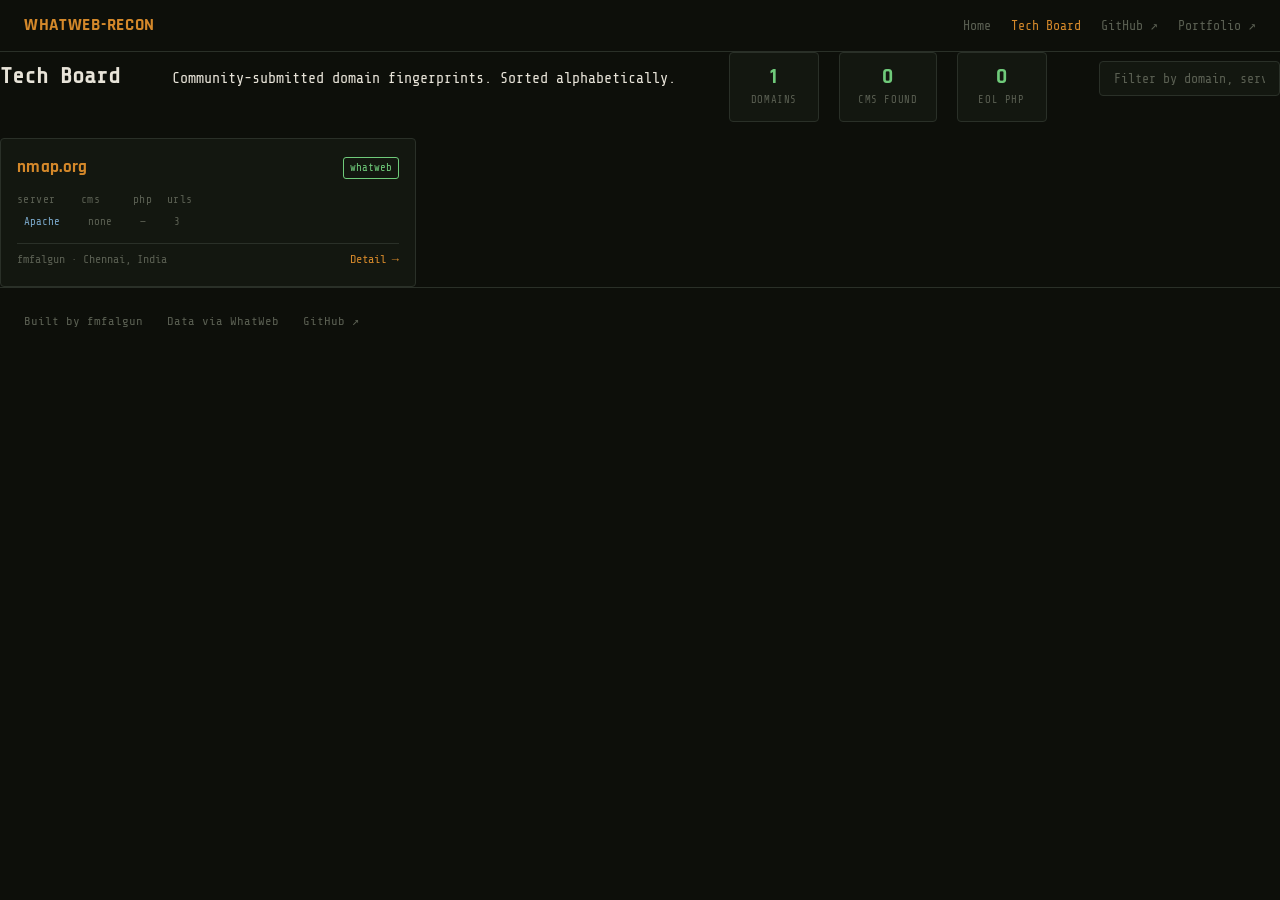
==== web/tech-board.html @ 3bff7454 "feat: initial build -- Tech Board, submission pipeline, 18-file standard" ====
<!DOCTYPE html>
<html lang="en">
<head>
  <meta charset="UTF-8">
  <meta name="viewport" content="width=device-width, initial-scale=1.0">
  <title>Tech Board — WhatWeb Recon</title>
  <link rel="preconnect" href="https://fonts.googleapis.com">
  <link rel="preconnect" href="https://fonts.gstatic.com" crossorigin>
  <link href="https://fonts.googleapis.com/css2?family=Share+Tech+Mono&family=Rajdhani:wght@400;600;700&display=swap" rel="stylesheet">
  <link rel="stylesheet" href="assets/css/style.css">
</head>
<body>

<nav>
  <a class="nav-brand" href="index.html">WHATWEB-RECON</a>
  <div class="nav-links">
    <a href="index.html">Home</a>
    <a href="tech-board.html" class="nav-active">Tech Board</a>
    <a href="https://github.com/fmfalgun/whatweb-recon" target="_blank" rel="noopener noreferrer">GitHub ↗</a>
    <a href="https://fmfalgun.github.io" target="_blank" rel="noopener noreferrer">Portfolio ↗</a>
  </div>
</nav>

<section class="board-header">
  <h1>Tech Board</h1>
  <p>Community-submitted domain fingerprints. Sorted alphabetically.</p>
  <div id="tb-stats" class="board-stats">
    <span class="stat-badge"><span class="stat-value" id="stat-domains">—</span><span class="stat-label">Domains</span></span>
    <span class="stat-badge"><span class="stat-value" id="stat-cms">—</span><span class="stat-label">CMS Found</span></span>
    <span class="stat-badge"><span class="stat-value" id="stat-eol">—</span><span class="stat-label">EOL PHP</span></span>
  </div>
  <div class="board-search-row">
    <input id="search-input" type="text" class="board-search" placeholder="Filter by domain, server, or CMS...">
  </div>
</section>

<div id="error-box"><span id="error-message"></span></div>

<div id="tech-board-grid" class="tech-board-grid">
  <!-- cards injected by tech-board.js -->
</div>

<footer class="site-footer">
  <span>Built by <a href="https://fmfalgun.github.io">fmfalgun</a></span>
  <span>Data via <a href="https://github.com/urbanadventurer/WhatWeb" target="_blank" rel="noopener noreferrer">WhatWeb</a></span>
  <a href="https://github.com/fmfalgun/whatweb-recon" target="_blank" rel="noopener noreferrer">GitHub ↗</a>
</footer>

<script src="assets/js/tech-board.js"></script>
</body>
</html>
---- web/assets/css/style.css ----
/* =========================================================
   whatweb-recon — style.css
   ========================================================= */

/* ---------------------------------------------------------
   CSS variables
   --------------------------------------------------------- */
:root {
  --black:        #0D0F0A;
  --card:         #131710;
  --border:       #2A3028;
  --cream:        #E8E4D9;
  --dim:          #5A5F52;
  --amber:        #D4882A;
  --khaki:        #8B7355;
  --green:        #6FCA7A;
  --blue:         #7AA8CA;
  --red:          #CC3333;
  --font-mono:    'Share Tech Mono', 'Courier New', monospace;
  --font-display: 'Rajdhani', sans-serif;
}

/* ---------------------------------------------------------
   Reset / base
   --------------------------------------------------------- */
*, *::before, *::after {
  box-sizing: border-box;
  margin: 0;
  padding: 0;
}

html, body {
  background: var(--black);
  color: var(--cream);
  font-family: var(--font-mono);
  font-size: 15px;
  line-height: 1.6;
  min-height: 100vh;
}

a {
  color: var(--amber);
  text-decoration: none;
}

a:hover {
  text-decoration: underline;
}

/* ---------------------------------------------------------
   Nav
   --------------------------------------------------------- */
nav {
  position: sticky;
  top: 0;
  z-index: 100;
  display: flex;
  align-items: center;
  justify-content: space-between;
  background: var(--black);
  border-bottom: 1px solid var(--border);
  padding: 0 24px;
  height: 52px;
}

.nav-brand {
  color: var(--amber);
  font-family: var(--font-display);
  font-weight: 700;
  font-size: 1.15rem;
  text-decoration: none;
  letter-spacing: 0.04em;
}

.nav-brand:hover {
  text-decoration: none;
  opacity: 0.85;
}

.nav-links {
  display: flex;
  align-items: center;
  gap: 20px;
  list-style: none;
}

.nav-links a {
  color: var(--dim);
  text-decoration: none;
  font-size: 0.88rem;
  transition: color 0.15s;
}

.nav-links a:hover {
  color: var(--amber);
  text-decoration: none;
}

.nav-active {
  color: var(--amber) !important;
}

/* ---------------------------------------------------------
   Hero
   --------------------------------------------------------- */
.hero {
  background: var(--black);
  text-align: center;
  padding: 60px 20px;
  border-bottom: 1px solid var(--border);
}

.hero h1 {
  font-family: var(--font-display);
  font-size: 2.5rem;
  font-weight: 700;
  color: var(--cream);
  letter-spacing: 0.02em;
  margin-bottom: 12px;
}

.hero h1 span {
  color: var(--amber);
}

.hero-tagline {
  color: var(--dim);
  font-size: 0.95rem;
  margin-bottom: 28px;
  max-width: 560px;
  margin-left: auto;
  margin-right: auto;
}

.install-block {
  display: inline-block;
  background: var(--card);
  border: 1px solid var(--border);
  border-radius: 4px;
  padding: 10px 20px;
  margin-bottom: 28px;
  font-family: var(--font-mono);
  font-size: 0.88rem;
}

.install-cmd {
  color: var(--dim);
  letter-spacing: 0.02em;
}

.hero-cta-row {
  display: flex;
  align-items: center;
  justify-content: center;
  gap: 14px;
  flex-wrap: wrap;
}

.cta-btn {
  display: inline-block;
  background: var(--amber);
  color: var(--black);
  font-family: var(--font-display);
  font-weight: 700;
  font-size: 0.95rem;
  padding: 10px 24px;
  border-radius: 4px;
  text-decoration: none;
  letter-spacing: 0.03em;
  transition: opacity 0.15s;
}

.cta-btn:hover {
  opacity: 0.88;
  text-decoration: none;
}

.cta-ghost {
  display: inline-block;
  border: 1px solid var(--amber);
  color: var(--amber);
  font-family: var(--font-display);
  font-weight: 600;
  font-size: 0.95rem;
  padding: 10px 24px;
  border-radius: 4px;
  text-decoration: none;
  letter-spacing: 0.03em;
  transition: background 0.15s;
}

.cta-ghost:hover {
  background: rgba(212, 136, 42, 0.08);
  text-decoration: none;
}

/* ---------------------------------------------------------
   Layout — two-column grid (aside + main)
   --------------------------------------------------------- */
.layout {
  display: grid;
  grid-template-columns: 260px 1fr;
  gap: 0;
  max-width: 1280px;
  margin: 0 auto;
  padding: 32px 24px;
  align-items: start;
}

.info-panel {
  position: sticky;
  top: 60px;
  padding-right: 28px;
}

.panel-block {
  margin-bottom: 28px;
}

.panel-heading {
  font-family: var(--font-display);
  font-weight: 700;
  font-size: 0.8rem;
  color: var(--dim);
  text-transform: uppercase;
  letter-spacing: 0.08em;
  margin-bottom: 8px;
  border-bottom: 1px solid var(--border);
  padding-bottom: 4px;
}

.panel-text {
  color: var(--dim);
  font-size: 0.82rem;
  line-height: 1.65;
}

.panel-list {
  list-style: none;
  padding: 0;
  margin: 0;
}

.panel-list li {
  color: var(--dim);
  font-size: 0.82rem;
  padding: 3px 0;
  border-bottom: 1px solid var(--border);
}

.panel-list li:last-child {
  border-bottom: none;
}

.inline-code {
  font-family: var(--font-mono);
  font-size: 0.8rem;
  background: var(--card);
  border: 1px solid var(--border);
  border-radius: 3px;
  padding: 1px 5px;
  color: var(--green);
}

.home-main {
  min-width: 0;
}

.home-panel {
  background: var(--card);
  border: 1px solid var(--border);
  border-radius: 4px;
  padding: 20px;
  margin-bottom: 24px;
}

/* ---------------------------------------------------------
   Architecture diagram
   --------------------------------------------------------- */
.arch-diagram {
  display: flex;
  flex-direction: column;
  align-items: center;
  gap: 6px;
  padding: 16px 0;
}

.arch-box {
  background: var(--card);
  border: 1px solid var(--border);
  padding: 8px 16px;
  text-align: center;
  border-radius: 4px;
  font-family: var(--font-mono);
  font-size: 0.8rem;
  color: var(--cream);
  min-width: 180px;
}

.arch-arrow {
  color: var(--dim);
  font-size: 1rem;
  line-height: 1;
}

.arch-cache {
  border-color: var(--khaki);
}

.arch-sub {
  font-size: 0.7rem;
  color: var(--dim);
  margin-top: 2px;
}

.input-box {
  border-color: var(--amber);
}

.output-box {
  border-color: var(--green);
}

.engine-box {
  border-color: var(--blue);
}

.cache-label {
  color: var(--khaki);
  font-size: 0.8rem;
}

.cache-sub {
  color: var(--dim);
  font-size: 0.7rem;
}

/* ---------------------------------------------------------
   Code blocks
   --------------------------------------------------------- */
.code-block {
  background: var(--card);
  border: 1px solid var(--border);
  padding: 16px;
  font-family: var(--font-mono);
  font-size: 0.82rem;
  white-space: pre;
  overflow-x: auto;
  color: var(--green);
  border-radius: 4px;
  line-height: 1.55;
}

.code-comment {
  color: var(--dim);
}

.json-key {
  color: var(--blue);
}

.json-str {
  color: var(--amber);
}

.json-bool {
  color: var(--red);
}

.json-num {
  color: var(--green);
}

/* ---------------------------------------------------------
   Board header, stats, search
   --------------------------------------------------------- */
.board-header {
  display: flex;
  align-items: baseline;
  justify-content: space-between;
  flex-wrap: wrap;
  gap: 12px;
  margin-bottom: 16px;
}

.board-stats {
  display: flex;
  align-items: center;
  gap: 20px;
  flex-wrap: wrap;
}

.board-stats .stat-badge {
  display: flex;
  flex-direction: column;
  align-items: center;
}

.board-stats .stat-value {
  font-family: var(--font-display);
  font-size: 1.4rem;
  font-weight: 700;
  color: var(--green);
  line-height: 1.1;
}

.board-stats .stat-label {
  font-size: 0.7rem;
  color: var(--dim);
  text-transform: uppercase;
  letter-spacing: 0.06em;
}

.board-search-row {
  margin-bottom: 20px;
}

.board-search {
  width: 100%;
  background: var(--card);
  border: 1px solid var(--border);
  border-radius: 4px;
  padding: 9px 14px;
  font-family: var(--font-mono);
  font-size: 0.88rem;
  color: var(--cream);
  outline: none;
  transition: border-color 0.15s;
}

.board-search::placeholder {
  color: var(--dim);
}

.board-search:focus {
  border-color: var(--amber);
  outline: 2px solid rgba(212, 136, 42, 0.25);
  outline-offset: 0;
}

/* ---------------------------------------------------------
   Tech Board grid
   --------------------------------------------------------- */
.tech-board-grid {
  display: grid;
  grid-template-columns: repeat(auto-fill, minmax(320px, 1fr));
  gap: 16px;
}

.tech-card {
  background: var(--card);
  border: 1px solid var(--border);
  border-radius: 4px;
  padding: 16px;
  display: flex;
  flex-direction: column;
  gap: 10px;
  transition: border-color 0.15s;
}

.tech-card:hover {
  border-color: var(--amber);
}

.tech-card-header {
  display: flex;
  align-items: center;
  justify-content: space-between;
  gap: 10px;
}

.tech-card-domain {
  color: var(--amber);
  font-family: var(--font-display);
  font-weight: 700;
  font-size: 1.1rem;
  text-decoration: none;
  letter-spacing: 0.02em;
  overflow: hidden;
  text-overflow: ellipsis;
  white-space: nowrap;
}

.tech-card-domain:hover {
  text-decoration: underline;
}

.tech-card-meta {
  display: flex;
  align-items: flex-start;
  gap: 14px;
  flex-wrap: wrap;
}

.meta-item {
  display: flex;
  flex-direction: column;
  gap: 2px;
}

.meta-label {
  color: var(--dim);
  font-size: 0.75rem;
  display: block;
  text-transform: lowercase;
  letter-spacing: 0.04em;
}

.tech-card-footer {
  display: flex;
  align-items: center;
  justify-content: space-between;
  gap: 10px;
  margin-top: auto;
  padding-top: 6px;
  border-top: 1px solid var(--border);
}

.submitter {
  color: var(--dim);
  font-size: 0.78rem;
  overflow: hidden;
  text-overflow: ellipsis;
  white-space: nowrap;
}

.card-detail-link {
  color: var(--amber);
  text-decoration: none;
  font-size: 0.8rem;
  white-space: nowrap;
  flex-shrink: 0;
}

.card-detail-link:hover {
  text-decoration: underline;
}

/* ---------------------------------------------------------
   Badges (shared base)
   --------------------------------------------------------- */
.method-badge,
.cms-badge,
.php-badge,
.server-badge,
.url-count {
  font-size: 0.72rem;
  padding: 2px 6px;
  border-radius: 3px;
  font-family: var(--font-mono);
  display: inline-block;
  border: 1px solid transparent;
  line-height: 1.5;
}

/* Method badges */
.method-whatweb {
  color: var(--green);
  border-color: var(--green);
}

.method-fallback {
  color: var(--amber);
  border-color: var(--amber);
}

/* CMS badges */
.cms-none {
  color: var(--dim);
  border-color: transparent;
}

.cms-wordpress {
  color: var(--blue);
  border-color: var(--blue);
}

.cms-other {
  color: var(--green);
  border-color: var(--green);
}

/* PHP badges */
.php-none {
  color: var(--dim);
  border-color: transparent;
}

.php-ok {
  color: var(--green);
  border-color: transparent;
}

.php-eol {
  color: var(--red);
  border-color: var(--red);
  font-weight: bold;
}

/* Server / URL badges */
.server-badge {
  color: var(--blue);
  border-color: transparent;
}

.url-count {
  color: var(--dim);
  border-color: transparent;
}

/* ---------------------------------------------------------
   Plugin tags
   --------------------------------------------------------- */
.plugin-tags {
  display: flex;
  flex-wrap: wrap;
  gap: 6px;
  margin-top: 8px;
}

.plugin-tag {
  font-size: 0.72rem;
  padding: 2px 7px;
  border-radius: 3px;
  font-family: var(--font-mono);
  border: 1px solid var(--border);
  color: var(--dim);
  display: inline-block;
}

.plugin-warn {
  color: var(--amber);
  border-color: var(--amber);
}

/* ---------------------------------------------------------
   Stats row (domain.html)
   --------------------------------------------------------- */
#stats-row,
.stats-row {
  display: flex;
  flex-wrap: wrap;
  align-items: flex-start;
  gap: 16px;
  margin-bottom: 24px;
}

.stat-badge {
  display: flex;
  flex-direction: column;
  align-items: center;
  background: var(--card);
  border: 1px solid var(--border);
  border-radius: 4px;
  padding: 12px 18px;
  min-width: 90px;
}

.stat-value {
  font-family: var(--font-display);
  font-size: 1.6rem;
  font-weight: 700;
  color: var(--green);
  line-height: 1.1;
}

.stat-label {
  font-size: 0.7rem;
  color: var(--dim);
  text-transform: uppercase;
  letter-spacing: 0.06em;
  margin-top: 4px;
}

/* ---------------------------------------------------------
   Exposure flags
   --------------------------------------------------------- */
.exposure-flags-row {
  display: flex;
  flex-wrap: wrap;
  gap: 8px;
  margin-bottom: 24px;
}

.flag-badge {
  font-size: 0.78rem;
  padding: 4px 10px;
  border-radius: 3px;
  font-family: var(--font-mono);
  border: 1px solid transparent;
  display: inline-block;
}

.flag-exposed {
  color: var(--red);
  border-color: var(--red);
}

.flag-safe {
  color: var(--green);
  border-color: var(--green);
}

/* ---------------------------------------------------------
   Results table
   --------------------------------------------------------- */
.results-table {
  width: 100%;
  border-collapse: collapse;
  font-family: var(--font-mono);
  font-size: 0.82rem;
  margin-bottom: 24px;
}

.results-table thead th {
  color: var(--khaki);
  font-size: 0.78rem;
  font-weight: 600;
  text-align: left;
  padding: 8px 10px;
  border-bottom: 1px solid var(--border);
  text-transform: uppercase;
  letter-spacing: 0.05em;
  white-space: nowrap;
}

.results-table tbody tr {
  border-bottom: 1px solid var(--border);
  transition: background 0.1s;
}

.results-table tbody tr:hover {
  background: var(--card);
}

.results-table tbody td {
  padding: 8px 10px;
  color: var(--cream);
  vertical-align: top;
}

.td-url {
  word-break: break-all;
  max-width: 260px;
}

.td-status {
  font-weight: bold;
  white-space: nowrap;
}

.td-server { color: var(--blue); }
.td-cms    { color: var(--cream); }
.td-php    { white-space: nowrap; }
.td-jquery { color: var(--dim); }

.status-2xx   { color: var(--green); }
.status-3xx   { color: var(--amber); }
.status-other { color: var(--dim); }

.php-eol-cell {
  color: var(--red);
  font-weight: bold;
}

/* ---------------------------------------------------------
   Plugins list
   --------------------------------------------------------- */
.plugins-list {
  display: flex;
  flex-wrap: wrap;
  gap: 8px;
  margin-top: 8px;
}

.empty {
  color: var(--dim);
  font-style: italic;
  font-size: 0.85rem;
}

/* ---------------------------------------------------------
   HOF CTA card
   --------------------------------------------------------- */
.hof-cta-card {
  background: var(--card);
  border: 1px solid var(--border);
  border-radius: 4px;
  padding: 20px 24px;
  margin-bottom: 24px;
}

.hof-cta-label {
  font-family: var(--font-display);
  font-weight: 700;
  font-size: 1rem;
  color: var(--amber);
  margin-bottom: 6px;
}

.hof-cta-desc {
  color: var(--dim);
  font-size: 0.85rem;
  line-height: 1.6;
}

/* ---------------------------------------------------------
   Error box
   --------------------------------------------------------- */
#error-box {
  display: none;
  border: 1px solid var(--red);
  color: var(--red);
  background: rgba(204, 51, 51, 0.08);
  padding: 12px 16px;
  border-radius: 4px;
  margin: 16px 0;
  font-size: 0.88rem;
}

/* ---------------------------------------------------------
   Footer
   --------------------------------------------------------- */
.site-footer {
  display: flex;
  flex-direction: row;
  align-items: center;
  gap: 24px;
  flex-wrap: wrap;
  border-top: 1px solid var(--border);
  padding: 24px;
  color: var(--dim);
  font-size: 0.82rem;
  margin-top: auto;
}

.site-footer a {
  color: var(--dim);
  text-decoration: none;
  transition: color 0.15s;
}

.site-footer a:hover {
  color: var(--amber);
  text-decoration: none;
}

/* ---------------------------------------------------------
   Responsive — tablet (≤ 900px)
   --------------------------------------------------------- */
@media (max-width: 900px) {
  .layout {
    grid-template-columns: 1fr;
    padding: 20px 16px;
  }

  .info-panel {
    position: static;
    padding-right: 0;
    margin-bottom: 24px;
  }
}

/* ---------------------------------------------------------
   Responsive — mobile (≤ 600px)
   --------------------------------------------------------- */
@media (max-width: 600px) {
  nav {
    flex-direction: column;
    height: auto;
    padding: 10px 16px;
    gap: 8px;
  }

  .nav-links {
    gap: 12px;
  }

  .hero {
    padding: 36px 16px;
  }

  .hero h1 {
    font-size: 1.7rem;
  }

  .tech-board-grid {
    grid-template-columns: 1fr;
  }

  .layout {
    padding: 16px 12px;
  }

  .results-table {
    font-size: 0.75rem;
  }

  .results-table thead th,
  .results-table tbody td {
    padding: 6px 6px;
  }

  .td-url {
    max-width: 140px;
  }
}
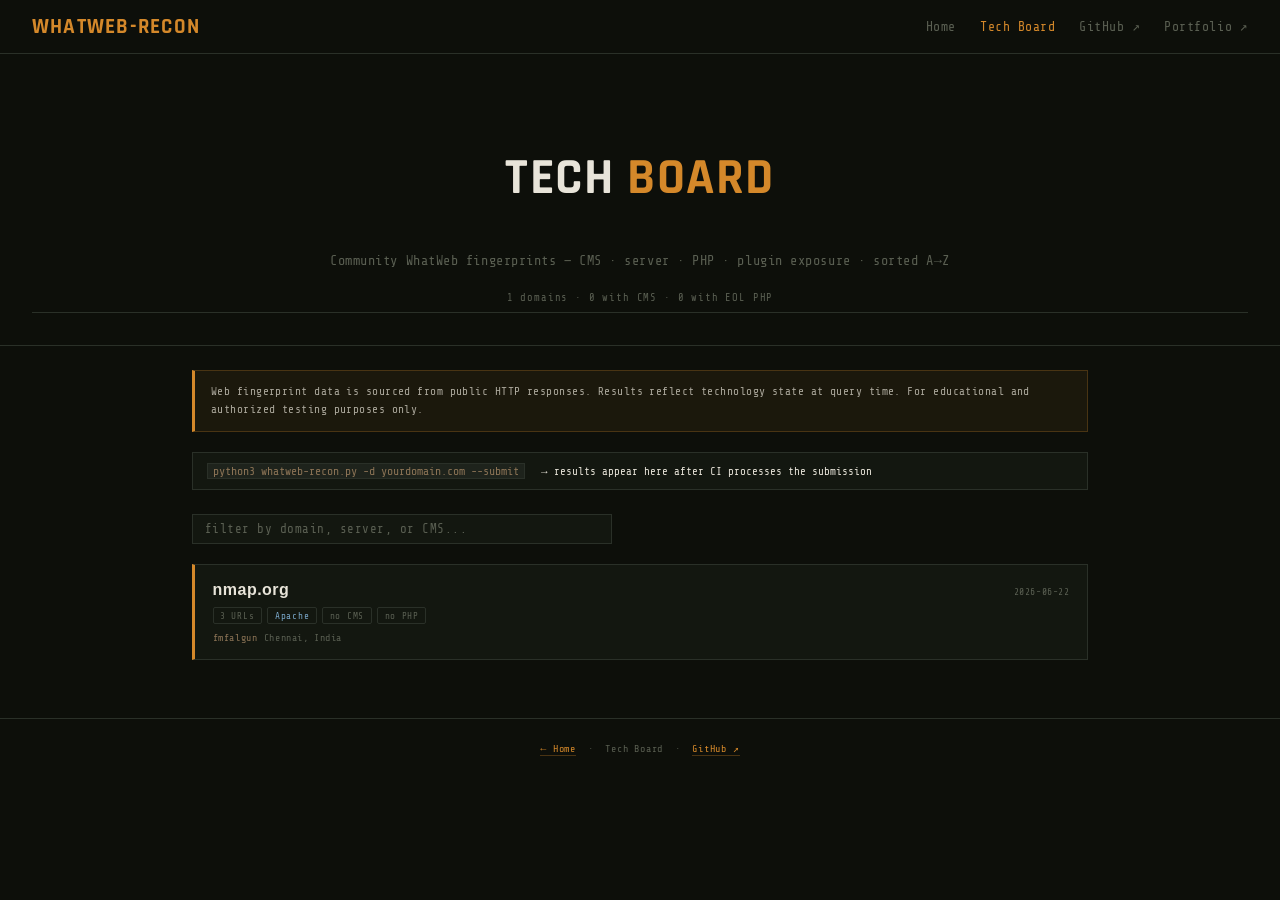
==== commit 8c0a8552: "fix: align frontend with dig-recon baseline — domain-card, hof-subheader, es-row patterns" ====
--- a/web/tech-board.html
+++ b/web/tech-board.html
@@ -3,7 +3,7 @@
 <head>
   <meta charset="UTF-8">
   <meta name="viewport" content="width=device-width, initial-scale=1.0">
-  <title>Tech Board — WhatWeb Recon</title>
+  <title>Tech Board — whatweb-recon</title>
   <link rel="preconnect" href="https://fonts.googleapis.com">
   <link rel="preconnect" href="https://fonts.gstatic.com" crossorigin>
   <link href="https://fonts.googleapis.com/css2?family=Share+Tech+Mono&family=Rajdhani:wght@400;600;700&display=swap" rel="stylesheet">
@@ -21,28 +21,38 @@
   </div>
 </nav>
 
-<section class="board-header">
-  <h1>Tech Board</h1>
-  <p>Community-submitted domain fingerprints. Sorted alphabetically.</p>
-  <div id="tb-stats" class="board-stats">
-    <span class="stat-badge"><span class="stat-value" id="stat-domains">—</span><span class="stat-label">Domains</span></span>
-    <span class="stat-badge"><span class="stat-value" id="stat-cms">—</span><span class="stat-label">CMS Found</span></span>
-    <span class="stat-badge"><span class="stat-value" id="stat-eol">—</span><span class="stat-label">EOL PHP</span></span>
-  </div>
-  <div class="board-search-row">
-    <input id="search-input" type="text" class="board-search" placeholder="Filter by domain, server, or CMS...">
+<section class="hero">
+  <h1>TECH <span>BOARD</span></h1>
+  <p class="hero-tagline">Community WhatWeb fingerprints — CMS · server · PHP · plugin exposure · sorted A→Z</p>
+  <div class="hof-subheader">
+    <span id="db-stats">loading...</span>
   </div>
 </section>
 
-<div id="error-box"><span id="error-message"></span></div>
+<main>
 
-<div id="tech-board-grid" class="tech-board-grid">
-  <!-- cards injected by tech-board.js -->
-</div>
+  <div id="db-disclaimer">
+    Web fingerprint data is sourced from public HTTP responses. Results reflect technology state at query time. For educational and authorized testing purposes only.
+  </div>
+
+  <div id="db-howto">
+    <code class="inline-code">python3 whatweb-recon.py -d yourdomain.com --submit</code>
+    <span>→ results appear here after CI processes the submission</span>
+  </div>
+
+  <div id="search-row">
+    <input type="text" id="search-input" placeholder="filter by domain, server, or CMS..." autocomplete="off" spellcheck="false">
+  </div>
+
+  <div id="domain-list">
+    <p class="empty">Loading...</p>
+  </div>
+
+</main>
 
 <footer class="site-footer">
-  <span>Built by <a href="https://fmfalgun.github.io">fmfalgun</a></span>
-  <span>Data via <a href="https://github.com/urbanadventurer/WhatWeb" target="_blank" rel="noopener noreferrer">WhatWeb</a></span>
+  <a href="index.html">← Home</a>
+  &nbsp;·&nbsp; Tech Board &nbsp;·&nbsp;
   <a href="https://github.com/fmfalgun/whatweb-recon" target="_blank" rel="noopener noreferrer">GitHub ↗</a>
 </footer>
 
--- a/web/assets/css/style.css
+++ b/web/assets/css/style.css
@@ -1,907 +1,1097 @@
-/* =========================================================
-   whatweb-recon — style.css
-   ========================================================= */
-
-/* ---------------------------------------------------------
-   CSS variables
-   --------------------------------------------------------- */
+/* whois-extracter — tactical dark (FM//SEC palette) */
+
 :root {
-  --black:        #0D0F0A;
-  --card:         #131710;
-  --border:       #2A3028;
-  --cream:        #E8E4D9;
-  --dim:          #5A5F52;
-  --amber:        #D4882A;
-  --khaki:        #8B7355;
-  --green:        #6FCA7A;
-  --blue:         #7AA8CA;
-  --red:          #CC3333;
-  --font-mono:    'Share Tech Mono', 'Courier New', monospace;
+  --black:  #0D0F0A;
+  --card:   #131710;
+  --border: #2A3028;
+  --cream:  #E8E4D9;
+  --dim:    #5A5F52;
+  --amber:  #D4882A;
+  --khaki:  #8B7355;
+  --green:  #6FCA7A;
+  --blue:   #7AA8CA;
+  --red:    #CC3333;
+  --font-mono: 'Share Tech Mono', 'Courier New', monospace;
   --font-display: 'Rajdhani', sans-serif;
 }
 
-/* ---------------------------------------------------------
-   Reset / base
-   --------------------------------------------------------- */
-*, *::before, *::after {
-  box-sizing: border-box;
+* { box-sizing: border-box; }
+
+body {
+  background-color: var(--black);
+  font-family: var(--font-mono);
+  color: var(--cream);
   margin: 0;
-  padding: 0;
-}
-
-html, body {
-  background: var(--black);
+}
+
+/* ── Header ─────────────────────────────────────────────────────────── */
+
+header {
+  background-color: var(--card);
+  padding: 14px 24px;
+  border-bottom: 1px solid var(--border);
+  display: flex;
+  align-items: center;
+  justify-content: space-between;
+}
+
+/* ── Outer layout (stats live outside <main>) ───────────────────────── */
+
+#stats-row {
+  max-width: 960px;
+  margin: 2rem auto 0;
+  padding: 0 2rem;
+}
+
+main {
+  max-width: 960px;
+  margin: 0 auto;
+  padding: 1.5rem 2rem 3rem;
+}
+
+/* ── Stats row ──────────────────────────────────────────────────────── */
+
+.stats-row {
+  display: flex;
+  gap: 1rem;
+  flex-wrap: wrap;
+  margin-bottom: 0;
+}
+
+.stat-badge {
+  background-color: var(--card);
+  border: 1px solid var(--border);
+  border-top: 2px solid var(--amber);
+  padding: .9rem 1.4rem;
+  text-align: center;
+  flex: 1;
+  min-width: 120px;
+}
+
+.stat-value {
+  font-family: var(--font-display);
+  font-size: 2rem;
+  font-weight: 700;
+  color: var(--amber);
+  display: block;
+  letter-spacing: .04em;
+}
+
+.stat-label {
+  font-family: var(--font-mono);
+  font-size: .6rem;
+  letter-spacing: .15em;
+  text-transform: uppercase;
+  color: var(--dim);
+  display: block;
+  margin-top: .25rem;
+}
+
+/* ── Queried-at metadata line ───────────────────────────────────────── */
+
+#queried-at-line {
+  font-size: .62rem;
+  letter-spacing: .08em;
+  color: var(--dim);
+  margin: 1.25rem 0 2rem;
+}
+
+#queried-at-line span { color: var(--khaki); }
+
+/* ── Sections ───────────────────────────────────────────────────────── */
+
+.section {
+  margin-bottom: 2.5rem;
+}
+
+.section-title {
+  font-family: var(--font-mono);
+  font-size: .68rem;
+  font-weight: normal;
+  letter-spacing: .2em;
+  color: var(--khaki);
+  margin-bottom: .8rem;
+  padding-bottom: .5rem;
+  border-bottom: 1px solid var(--border);
+  text-transform: uppercase;
+}
+
+.section-title.direct   { color: var(--green); }
+.section-title.wildcard { color: var(--blue); }
+.section-title.leak     { color: var(--red); }
+
+.section-note {
+  font-size: .63rem;
+  letter-spacing: .06em;
+  color: var(--dim);
+  margin-bottom: .8rem;
+  font-style: italic;
+}
+
+.section-tooltip {
+  cursor: help;
+  opacity: .55;
+  font-style: normal;
+}
+
+/* ── Entry list ─────────────────────────────────────────────────────── */
+
+.entry-list {
+  border-left: 2px solid var(--border);
+  padding-left: 1rem;
+}
+
+.entry {
+  display: flex;
+  align-items: center;
+  gap: 12px;
+  padding: .5rem 0;
+  border-bottom: 1px solid rgba(42,48,40,.5);
+}
+
+.entry:last-child { border-bottom: none; }
+
+.entry-name {
+  flex: 1;
   color: var(--cream);
-  font-family: var(--font-mono);
-  font-size: 15px;
-  line-height: 1.6;
-  min-height: 100vh;
-}
-
-a {
+  font-size: .82rem;
+  letter-spacing: .02em;
+}
+
+.entry-issuer {
+  color: var(--dim);
+  font-size: .7rem;
+  min-width: 140px;
+}
+
+.entry-dates {
+  color: var(--dim);
+  font-size: .67rem;
+  min-width: 180px;
+}
+
+.entry-link {
+  font-size: .63rem;
+  letter-spacing: .08em;
   color: var(--amber);
   text-decoration: none;
-}
-
-a:hover {
-  text-decoration: underline;
-}
-
-/* ---------------------------------------------------------
-   Nav
-   --------------------------------------------------------- */
+  border-bottom: 1px solid rgba(212,136,42,.35);
+  padding-bottom: 1px;
+  transition: border-color .2s;
+}
+
+.entry-link:hover { border-color: var(--amber); }
+
+.empty {
+  color: var(--dim);
+  font-size: .75rem;
+  font-style: italic;
+}
+
+/* ── Error box ──────────────────────────────────────────────────────── */
+
+#error-box {
+  display: none;
+  border: 1px solid var(--red);
+  border-left: 3px solid var(--red);
+  background: rgba(204,51,51,.06);
+  color: var(--red);
+  font-size: .75rem;
+  padding: .75rem 1rem;
+  margin: 1.5rem 2rem;
+}
+
+/* ── Footer ─────────────────────────────────────────────────────────── */
+
+footer {
+  font-family: var(--font-mono);
+  font-size: .63rem;
+  letter-spacing: .08em;
+  color: var(--dim);
+  text-align: center;
+  padding: 1.5rem 2rem;
+  border-top: 1px solid var(--border);
+}
+
+.footer-sep { margin: 0 .5rem; opacity: .4; }
+
+footer a {
+  color: var(--amber);
+  text-decoration: none;
+  border-bottom: 1px solid rgba(212,136,42,.3);
+  padding-bottom: 1px;
+  transition: border-color .2s;
+}
+
+footer a:hover { border-color: var(--amber); }
+
+/* ── Nav (consistent across all pages — matches portfolio) ──────────── */
+
 nav {
+  display: flex;
+  align-items: center;
+  justify-content: space-between;
+  padding: .85rem 2rem;
+  border-bottom: 1px solid var(--border);
+  background: var(--black);
   position: sticky;
   top: 0;
   z-index: 100;
-  display: flex;
-  align-items: center;
-  justify-content: space-between;
-  background: var(--black);
-  border-bottom: 1px solid var(--border);
-  padding: 0 24px;
-  height: 52px;
 }
 
 .nav-brand {
+  font-family: var(--font-display);
+  font-size: 1.3rem;
+  font-weight: 700;
   color: var(--amber);
-  font-family: var(--font-display);
-  font-weight: 700;
-  font-size: 1.15rem;
+  letter-spacing: .06em;
   text-decoration: none;
-  letter-spacing: 0.04em;
-}
-
-.nav-brand:hover {
+}
+
+.nav-links { display: flex; gap: 1.5rem; }
+
+.nav-links a {
+  color: var(--dim);
   text-decoration: none;
-  opacity: 0.85;
-}
-
-.nav-links {
-  display: flex;
-  align-items: center;
-  gap: 20px;
-  list-style: none;
-}
-
-.nav-links a {
-  color: var(--dim);
-  text-decoration: none;
-  font-size: 0.88rem;
-  transition: color 0.15s;
-}
-
-.nav-links a:hover {
-  color: var(--amber);
-  text-decoration: none;
-}
-
-.nav-active {
-  color: var(--amber) !important;
-}
-
-/* ---------------------------------------------------------
-   Hero
-   --------------------------------------------------------- */
+  font-family: var(--font-mono);
+  font-size: .82rem;
+  letter-spacing: .04em;
+  transition: color .2s;
+}
+
+.nav-links a:hover { color: var(--amber); }
+.nav-active { color: var(--amber) !important; pointer-events: none; }
+
+/* ── Hero (home page) ───────────────────────────────────────────────── */
+
 .hero {
-  background: var(--black);
+  padding: 3rem 2rem 2rem;
   text-align: center;
-  padding: 60px 20px;
   border-bottom: 1px solid var(--border);
 }
 
 .hero h1 {
   font-family: var(--font-display);
-  font-size: 2.5rem;
+  font-size: clamp(2rem, 5vw, 3.2rem);
   font-weight: 700;
   color: var(--cream);
-  letter-spacing: 0.02em;
-  margin-bottom: 12px;
-}
-
-.hero h1 span {
-  color: var(--amber);
-}
-
-.hero-tagline {
-  color: var(--dim);
-  font-size: 0.95rem;
-  margin-bottom: 28px;
-  max-width: 560px;
-  margin-left: auto;
-  margin-right: auto;
+  letter-spacing: .03em;
+}
+
+.hero h1 span { color: var(--amber); }
+
+.hero > p {
+  color: var(--dim);
+  font-family: var(--font-mono);
+  font-size: .85rem;
+  margin-top: .6rem;
+  letter-spacing: .04em;
 }
 
 .install-block {
+  margin: 1.75rem auto 0;
   display: inline-block;
   background: var(--card);
   border: 1px solid var(--border);
-  border-radius: 4px;
-  padding: 10px 20px;
-  margin-bottom: 28px;
-  font-family: var(--font-mono);
-  font-size: 0.88rem;
+  border-left: 3px solid var(--amber);
+  padding: .7rem 1.25rem;
 }
 
 .install-cmd {
-  color: var(--dim);
-  letter-spacing: 0.02em;
+  font-family: var(--font-mono);
+  font-size: .9rem;
+  color: var(--green);
+  letter-spacing: .04em;
 }
 
 .hero-cta-row {
   display: flex;
-  align-items: center;
   justify-content: center;
-  gap: 14px;
+  gap: 1rem;
+  margin-top: 1.5rem;
   flex-wrap: wrap;
 }
 
 .cta-btn {
-  display: inline-block;
+  font-family: var(--font-mono);
+  font-size: .78rem;
+  letter-spacing: .1em;
+  color: var(--black);
   background: var(--amber);
-  color: var(--black);
-  font-family: var(--font-display);
-  font-weight: 700;
-  font-size: 0.95rem;
-  padding: 10px 24px;
-  border-radius: 4px;
+  padding: .55rem 1.25rem;
   text-decoration: none;
-  letter-spacing: 0.03em;
-  transition: opacity 0.15s;
-}
-
-.cta-btn:hover {
-  opacity: 0.88;
+  border: 1px solid var(--amber);
+  transition: opacity .2s;
+}
+.cta-btn:hover { opacity: .85; color: var(--black); }
+
+.cta-ghost {
+  font-family: var(--font-mono);
+  font-size: .78rem;
+  letter-spacing: .1em;
+  color: var(--amber);
+  border: 1px solid rgba(212,136,42,.4);
+  padding: .55rem 1.25rem;
   text-decoration: none;
-}
-
-.cta-ghost {
-  display: inline-block;
-  border: 1px solid var(--amber);
-  color: var(--amber);
-  font-family: var(--font-display);
-  font-weight: 600;
-  font-size: 0.95rem;
-  padding: 10px 24px;
-  border-radius: 4px;
-  text-decoration: none;
-  letter-spacing: 0.03em;
-  transition: background 0.15s;
-}
-
-.cta-ghost:hover {
-  background: rgba(212, 136, 42, 0.08);
-  text-decoration: none;
-}
-
-/* ---------------------------------------------------------
-   Layout — two-column grid (aside + main)
-   --------------------------------------------------------- */
+  transition: border-color .2s;
+}
+.cta-ghost:hover { border-color: var(--amber); color: var(--amber); }
+
+/* ── Two-column layout (home page) ─────────────────────────────────── */
+
 .layout {
   display: grid;
   grid-template-columns: 260px 1fr;
-  gap: 0;
   max-width: 1280px;
   margin: 0 auto;
-  padding: 32px 24px;
   align-items: start;
 }
+
+.layout main {
+  max-width: none;
+  margin: 0;
+  padding: 2rem 1.75rem 4rem;
+  min-width: 0;
+}
+
+/* ── Info panel (sticky left sidebar) ──────────────────────────────── */
 
 .info-panel {
   position: sticky;
-  top: 60px;
-  padding-right: 28px;
-}
+  top: 53px;
+  height: calc(100vh - 53px);
+  overflow-y: auto;
+  overflow-x: hidden;
+  border-right: 1px solid var(--border);
+  padding: 1.5rem 1.25rem;
+  display: flex;
+  flex-direction: column;
+  gap: 1.75rem;
+  scrollbar-width: thin;
+  scrollbar-color: var(--border) transparent;
+}
+.info-panel::-webkit-scrollbar { width: 4px; }
+.info-panel::-webkit-scrollbar-thumb { background: var(--border); }
 
 .panel-block {
-  margin-bottom: 28px;
+  display: flex;
+  flex-direction: column;
+  gap: .65rem;
 }
 
 .panel-heading {
-  font-family: var(--font-display);
-  font-weight: 700;
-  font-size: 0.8rem;
-  color: var(--dim);
+  font-family: var(--font-mono);
+  font-size: .7rem;
+  color: var(--amber);
+  letter-spacing: .14em;
   text-transform: uppercase;
-  letter-spacing: 0.08em;
-  margin-bottom: 8px;
+  padding-bottom: .4rem;
   border-bottom: 1px solid var(--border);
-  padding-bottom: 4px;
 }
 
 .panel-text {
-  color: var(--dim);
-  font-size: 0.82rem;
+  font-family: var(--font-mono);
+  font-size: .75rem;
+  color: var(--dim);
   line-height: 1.65;
 }
 
+.panel-text .hl { color: var(--cream); }
+.panel-text .inline-code,
+.inline-code {
+  font-family: var(--font-mono);
+  font-size: .72rem;
+  background: rgba(42,48,40,.5);
+  color: var(--khaki);
+  padding: .05rem .3rem;
+  border: 1px solid var(--border);
+}
+
 .panel-list {
+  font-family: var(--font-mono);
+  font-size: .73rem;
+  color: var(--dim);
+  line-height: 1.7;
   list-style: none;
   padding: 0;
-  margin: 0;
-}
-
-.panel-list li {
-  color: var(--dim);
-  font-size: 0.82rem;
-  padding: 3px 0;
-  border-bottom: 1px solid var(--border);
-}
-
-.panel-list li:last-child {
-  border-bottom: none;
-}
-
-.inline-code {
-  font-family: var(--font-mono);
-  font-size: 0.8rem;
-  background: var(--card);
-  border: 1px solid var(--border);
-  border-radius: 3px;
-  padding: 1px 5px;
-  color: var(--green);
-}
-
-.home-main {
-  min-width: 0;
-}
-
-.home-panel {
-  background: var(--card);
-  border: 1px solid var(--border);
-  border-radius: 4px;
-  padding: 20px;
-  margin-bottom: 24px;
-}
-
-/* ---------------------------------------------------------
-   Architecture diagram
-   --------------------------------------------------------- */
+}
+
+.panel-list li::before {
+  content: '▸ ';
+  color: var(--amber);
+  font-size: .65rem;
+}
+
+/* ── Arch diagram ───────────────────────────────────────────────────── */
+
 .arch-diagram {
   display: flex;
   flex-direction: column;
   align-items: center;
-  gap: 6px;
-  padding: 16px 0;
+  gap: .28rem;
+  font-family: var(--font-mono);
+  font-size: .7rem;
 }
 
 .arch-box {
-  background: var(--card);
+  width: 100%;
+  background: rgba(42,48,40,.4);
   border: 1px solid var(--border);
-  padding: 8px 16px;
+  padding: .4rem .6rem;
+  color: var(--cream);
   text-align: center;
-  border-radius: 4px;
-  font-family: var(--font-mono);
-  font-size: 0.8rem;
-  color: var(--cream);
-  min-width: 180px;
-}
-
-.arch-arrow {
-  color: var(--dim);
-  font-size: 1rem;
-  line-height: 1;
-}
+  font-size: .68rem;
+  letter-spacing: .05em;
+  display: flex;
+  flex-direction: column;
+  gap: .1rem;
+}
+
+.arch-sub  { color: var(--dim); font-size: .6rem; }
+.input-box  { border-color: var(--amber); color: var(--amber); }
+.output-box { border-color: var(--blue);  color: var(--blue);  font-size: .62rem; }
+.engine-box { border-color: var(--border); }
+.arch-arrow { color: var(--dim); font-size: .8rem; line-height: 1; }
 
 .arch-cache {
-  border-color: var(--khaki);
-}
-
-.arch-sub {
-  font-size: 0.7rem;
-  color: var(--dim);
-  margin-top: 2px;
-}
-
-.input-box {
-  border-color: var(--amber);
-}
-
-.output-box {
-  border-color: var(--green);
-}
-
-.engine-box {
-  border-color: var(--blue);
-}
-
-.cache-label {
-  color: var(--khaki);
-  font-size: 0.8rem;
-}
-
-.cache-sub {
-  color: var(--dim);
-  font-size: 0.7rem;
-}
-
-/* ---------------------------------------------------------
-   Code blocks
-   --------------------------------------------------------- */
+  width: 100%;
+  border: 1px dashed var(--border);
+  padding: .35rem .6rem;
+  text-align: center;
+}
+.cache-label { color: var(--amber); font-size: .65rem; letter-spacing: .06em; }
+.cache-sub   { color: var(--dim);   font-size: .58rem; margin-top: .1rem; line-height: 1.4; }
+
+/* ── Code blocks (home page right panel) ───────────────────────────── */
+
+.home-panel {
+  margin-bottom: 2.5rem;
+}
+
 .code-block {
   background: var(--card);
   border: 1px solid var(--border);
-  padding: 16px;
-  font-family: var(--font-mono);
-  font-size: 0.82rem;
+  border-left: 2px solid var(--border);
+  padding: 1rem 1.1rem;
+  display: flex;
+  flex-direction: column;
+  gap: .4rem;
+}
+
+.code-comment {
+  font-family: var(--font-mono);
+  font-size: .68rem;
+  color: var(--dim);
+  letter-spacing: .04em;
+  margin-top: .5rem;
+}
+.code-comment:first-child { margin-top: 0; }
+
+.code-pre {
+  font-family: var(--font-mono);
+  font-size: .78rem;
+  color: var(--green);
+  letter-spacing: .03em;
   white-space: pre;
   overflow-x: auto;
-  color: var(--green);
-  border-radius: 4px;
-  line-height: 1.55;
-}
-
-.code-comment {
-  color: var(--dim);
-}
-
-.json-key {
-  color: var(--blue);
-}
-
-.json-str {
-  color: var(--amber);
-}
-
-.json-bool {
-  color: var(--red);
-}
-
-.json-num {
-  color: var(--green);
-}
-
-/* ---------------------------------------------------------
-   Board header, stats, search
-   --------------------------------------------------------- */
-.board-header {
-  display: flex;
-  align-items: baseline;
-  justify-content: space-between;
-  flex-wrap: wrap;
-  gap: 12px;
-  margin-bottom: 16px;
-}
-
-.board-stats {
-  display: flex;
-  align-items: center;
-  gap: 20px;
-  flex-wrap: wrap;
-}
-
-.board-stats .stat-badge {
-  display: flex;
-  flex-direction: column;
-  align-items: center;
-}
-
-.board-stats .stat-value {
-  font-family: var(--font-display);
-  font-size: 1.4rem;
-  font-weight: 700;
-  color: var(--green);
-  line-height: 1.1;
-}
-
-.board-stats .stat-label {
-  font-size: 0.7rem;
-  color: var(--dim);
-  text-transform: uppercase;
-  letter-spacing: 0.06em;
-}
-
-.board-search-row {
-  margin-bottom: 20px;
-}
-
-.board-search {
-  width: 100%;
-  background: var(--card);
-  border: 1px solid var(--border);
-  border-radius: 4px;
-  padding: 9px 14px;
-  font-family: var(--font-mono);
-  font-size: 0.88rem;
-  color: var(--cream);
-  outline: none;
-  transition: border-color 0.15s;
-}
-
-.board-search::placeholder {
-  color: var(--dim);
-}
-
-.board-search:focus {
-  border-color: var(--amber);
-  outline: 2px solid rgba(212, 136, 42, 0.25);
-  outline-offset: 0;
-}
-
-/* ---------------------------------------------------------
-   Tech Board grid
-   --------------------------------------------------------- */
-.tech-board-grid {
-  display: grid;
-  grid-template-columns: repeat(auto-fill, minmax(320px, 1fr));
-  gap: 16px;
-}
-
-.tech-card {
-  background: var(--card);
-  border: 1px solid var(--border);
-  border-radius: 4px;
-  padding: 16px;
-  display: flex;
-  flex-direction: column;
-  gap: 10px;
-  transition: border-color 0.15s;
-}
-
-.tech-card:hover {
-  border-color: var(--amber);
-}
-
-.tech-card-header {
-  display: flex;
-  align-items: center;
-  justify-content: space-between;
-  gap: 10px;
-}
-
-.tech-card-domain {
-  color: var(--amber);
-  font-family: var(--font-display);
-  font-weight: 700;
-  font-size: 1.1rem;
-  text-decoration: none;
-  letter-spacing: 0.02em;
-  overflow: hidden;
-  text-overflow: ellipsis;
-  white-space: nowrap;
-}
-
-.tech-card-domain:hover {
-  text-decoration: underline;
-}
-
-.tech-card-meta {
-  display: flex;
-  align-items: flex-start;
-  gap: 14px;
-  flex-wrap: wrap;
-}
-
-.meta-item {
-  display: flex;
-  flex-direction: column;
-  gap: 2px;
-}
-
-.meta-label {
-  color: var(--dim);
-  font-size: 0.75rem;
-  display: block;
-  text-transform: lowercase;
-  letter-spacing: 0.04em;
-}
-
-.tech-card-footer {
-  display: flex;
-  align-items: center;
-  justify-content: space-between;
-  gap: 10px;
-  margin-top: auto;
-  padding-top: 6px;
-  border-top: 1px solid var(--border);
-}
-
-.submitter {
-  color: var(--dim);
-  font-size: 0.78rem;
-  overflow: hidden;
-  text-overflow: ellipsis;
-  white-space: nowrap;
-}
-
-.card-detail-link {
-  color: var(--amber);
-  text-decoration: none;
-  font-size: 0.8rem;
-  white-space: nowrap;
-  flex-shrink: 0;
-}
-
-.card-detail-link:hover {
-  text-decoration: underline;
-}
-
-/* ---------------------------------------------------------
-   Badges (shared base)
-   --------------------------------------------------------- */
-.method-badge,
-.cms-badge,
-.php-badge,
-.server-badge,
-.url-count {
-  font-size: 0.72rem;
-  padding: 2px 6px;
-  border-radius: 3px;
-  font-family: var(--font-mono);
-  display: inline-block;
-  border: 1px solid transparent;
-  line-height: 1.5;
-}
-
-/* Method badges */
-.method-whatweb {
-  color: var(--green);
-  border-color: var(--green);
-}
-
-.method-fallback {
-  color: var(--amber);
-  border-color: var(--amber);
-}
-
-/* CMS badges */
-.cms-none {
-  color: var(--dim);
-  border-color: transparent;
-}
-
-.cms-wordpress {
-  color: var(--blue);
-  border-color: var(--blue);
-}
-
-.cms-other {
-  color: var(--green);
-  border-color: var(--green);
-}
-
-/* PHP badges */
-.php-none {
-  color: var(--dim);
-  border-color: transparent;
-}
-
-.php-ok {
-  color: var(--green);
-  border-color: transparent;
-}
-
-.php-eol {
-  color: var(--red);
-  border-color: var(--red);
-  font-weight: bold;
-}
-
-/* Server / URL badges */
-.server-badge {
-  color: var(--blue);
-  border-color: transparent;
-}
-
-.url-count {
-  color: var(--dim);
-  border-color: transparent;
-}
-
-/* ---------------------------------------------------------
-   Plugin tags
-   --------------------------------------------------------- */
-.plugin-tags {
-  display: flex;
-  flex-wrap: wrap;
-  gap: 6px;
-  margin-top: 8px;
-}
-
-.plugin-tag {
-  font-size: 0.72rem;
-  padding: 2px 7px;
-  border-radius: 3px;
-  font-family: var(--font-mono);
-  border: 1px solid var(--border);
-  color: var(--dim);
-  display: inline-block;
-}
-
-.plugin-warn {
-  color: var(--amber);
-  border-color: var(--amber);
-}
-
-/* ---------------------------------------------------------
-   Stats row (domain.html)
-   --------------------------------------------------------- */
-#stats-row,
-.stats-row {
-  display: flex;
-  flex-wrap: wrap;
-  align-items: flex-start;
-  gap: 16px;
-  margin-bottom: 24px;
-}
-
-.stat-badge {
-  display: flex;
-  flex-direction: column;
-  align-items: center;
-  background: var(--card);
-  border: 1px solid var(--border);
-  border-radius: 4px;
-  padding: 12px 18px;
-  min-width: 90px;
-}
-
-.stat-value {
-  font-family: var(--font-display);
-  font-size: 1.6rem;
-  font-weight: 700;
-  color: var(--green);
-  line-height: 1.1;
-}
-
-.stat-label {
-  font-size: 0.7rem;
-  color: var(--dim);
-  text-transform: uppercase;
-  letter-spacing: 0.06em;
-  margin-top: 4px;
-}
-
-/* ---------------------------------------------------------
-   Exposure flags
-   --------------------------------------------------------- */
-.exposure-flags-row {
-  display: flex;
-  flex-wrap: wrap;
-  gap: 8px;
-  margin-bottom: 24px;
-}
-
-.flag-badge {
-  font-size: 0.78rem;
-  padding: 4px 10px;
-  border-radius: 3px;
-  font-family: var(--font-mono);
-  border: 1px solid transparent;
-  display: inline-block;
-}
-
-.flag-exposed {
-  color: var(--red);
-  border-color: var(--red);
-}
-
-.flag-safe {
-  color: var(--green);
-  border-color: var(--green);
-}
-
-/* ---------------------------------------------------------
-   Results table
-   --------------------------------------------------------- */
-.results-table {
-  width: 100%;
-  border-collapse: collapse;
-  font-family: var(--font-mono);
-  font-size: 0.82rem;
-  margin-bottom: 24px;
-}
-
-.results-table thead th {
-  color: var(--khaki);
-  font-size: 0.78rem;
-  font-weight: 600;
-  text-align: left;
-  padding: 8px 10px;
-  border-bottom: 1px solid var(--border);
-  text-transform: uppercase;
-  letter-spacing: 0.05em;
-  white-space: nowrap;
-}
-
-.results-table tbody tr {
-  border-bottom: 1px solid var(--border);
-  transition: background 0.1s;
-}
-
-.results-table tbody tr:hover {
-  background: var(--card);
-}
-
-.results-table tbody td {
-  padding: 8px 10px;
-  color: var(--cream);
-  vertical-align: top;
-}
-
-.td-url {
-  word-break: break-all;
-  max-width: 260px;
-}
-
-.td-status {
-  font-weight: bold;
-  white-space: nowrap;
-}
-
-.td-server { color: var(--blue); }
-.td-cms    { color: var(--cream); }
-.td-php    { white-space: nowrap; }
-.td-jquery { color: var(--dim); }
-
-.status-2xx   { color: var(--green); }
-.status-3xx   { color: var(--amber); }
-.status-other { color: var(--dim); }
-
-.php-eol-cell {
-  color: var(--red);
-  font-weight: bold;
-}
-
-/* ---------------------------------------------------------
-   Plugins list
-   --------------------------------------------------------- */
-.plugins-list {
-  display: flex;
-  flex-wrap: wrap;
-  gap: 8px;
-  margin-top: 8px;
-}
-
-.empty {
-  color: var(--dim);
-  font-style: italic;
-  font-size: 0.85rem;
-}
-
-/* ---------------------------------------------------------
-   HOF CTA card
-   --------------------------------------------------------- */
+  margin: 0;
+}
+
+.schema-note {
+  margin-top: .75rem;
+}
+
+/* ── Colour helpers (used in text) ─────────────────────────────────── */
+
+.direct-hl   { color: var(--green); }
+.wildcard-hl { color: var(--blue); }
+.leak-hl     { color: var(--red); }
+
+/* ── Hall-of-fame CTA card (home page) ─────────────────────────────── */
+
 .hof-cta-card {
   background: var(--card);
   border: 1px solid var(--border);
-  border-radius: 4px;
-  padding: 20px 24px;
-  margin-bottom: 24px;
+  border-left: 3px solid var(--amber);
+  padding: 1.25rem 1.4rem;
+  margin-top: 2rem;
 }
 
 .hof-cta-label {
+  font-family: var(--font-mono);
+  font-size: .68rem;
+  letter-spacing: .2em;
+  color: var(--amber);
+  margin-bottom: .7rem;
+}
+
+.hof-cta-desc {
+  font-family: var(--font-mono);
+  font-size: .75rem;
+  color: var(--dim);
+  line-height: 1.6;
+  margin-bottom: .9rem;
+}
+
+/* ── Sub-header (reused as .domain-header label bar) ───────────────── */
+
+.hof-subheader {
+  border-bottom: 1px solid var(--border);
+  padding: .55rem 2rem;
+  font-family: var(--font-mono);
+  font-size: .65rem;
+  letter-spacing: .08em;
+  color: var(--dim);
+}
+
+/* ── Domain detail — header row below nav ───────────────────────────── */
+
+.domain-header {
+  max-width: 960px;
+  margin: 0 auto;
+  padding: .75rem 2rem;
+  border-bottom: 1px solid var(--border);
+  display: flex;
+  align-items: baseline;
+  gap: 1.5rem;
+}
+
+.domain-name-display {
   font-family: var(--font-display);
+  font-size: 1.25rem;
   font-weight: 700;
-  font-size: 1rem;
-  color: var(--amber);
-  margin-bottom: 6px;
-}
-
-.hof-cta-desc {
-  color: var(--dim);
-  font-size: 0.85rem;
-  line-height: 1.6;
-}
-
-/* ---------------------------------------------------------
-   Error box
-   --------------------------------------------------------- */
-#error-box {
-  display: none;
-  border: 1px solid var(--red);
-  color: var(--red);
-  background: rgba(204, 51, 51, 0.08);
-  padding: 12px 16px;
-  border-radius: 4px;
-  margin: 16px 0;
-  font-size: 0.88rem;
-}
-
-/* ---------------------------------------------------------
-   Footer
-   --------------------------------------------------------- */
+  color: var(--cream);
+  letter-spacing: .04em;
+}
+
+.domain-contributor {
+  font-family: var(--font-mono);
+  font-size: .65rem;
+  letter-spacing: .08em;
+  color: var(--khaki);
+}
+
+/* ── Site footer (home / hof / domain pages) ────────────────────────── */
+
 .site-footer {
-  display: flex;
-  flex-direction: row;
-  align-items: center;
-  gap: 24px;
-  flex-wrap: wrap;
+  font-family: var(--font-mono);
+  font-size: .63rem;
+  letter-spacing: .08em;
+  color: var(--dim);
+  text-align: center;
+  padding: 1.5rem 2rem;
   border-top: 1px solid var(--border);
-  padding: 24px;
-  color: var(--dim);
-  font-size: 0.82rem;
-  margin-top: auto;
 }
 
 .site-footer a {
-  color: var(--dim);
-  text-decoration: none;
-  transition: color 0.15s;
-}
-
-.site-footer a:hover {
   color: var(--amber);
   text-decoration: none;
-}
-
-/* ---------------------------------------------------------
-   Responsive — tablet (≤ 900px)
-   --------------------------------------------------------- */
+  border-bottom: 1px solid rgba(212,136,42,.3);
+  padding-bottom: 1px;
+  transition: border-color .2s;
+}
+.site-footer a:hover { border-color: var(--amber); }
+
+/* ── Responsive — nav + layout ──────────────────────────────────────── */
+
 @media (max-width: 900px) {
   .layout {
     grid-template-columns: 1fr;
-    padding: 20px 16px;
   }
 
   .info-panel {
     position: static;
-    padding-right: 0;
-    margin-bottom: 24px;
+    height: auto;
+    border-right: none;
+    border-bottom: 1px solid var(--border);
   }
-}
-
-/* ---------------------------------------------------------
-   Responsive — mobile (≤ 600px)
-   --------------------------------------------------------- */
+
+  .layout main { padding: 1.5rem 1.25rem 3rem; }
+}
+
 @media (max-width: 600px) {
-  nav {
+  nav { padding: .75rem 1rem; }
+  .nav-brand { font-size: 1.1rem; }
+  .nav-links { gap: .9rem; }
+  .nav-links a { font-size: .72rem; }
+  .hero { padding: 2rem 1rem 1.5rem; }
+  .hero-cta-row { flex-direction: column; align-items: center; }
+  .hof-subheader { padding: .5rem 1rem; }
+  .domain-header { padding: .6rem 1rem; }
+}
+
+/* ── Back link (domain detail page — legacy, nav replaces it) ────────── */
+
+#back-link {
+  font-family: var(--font-mono);
+  font-size: .62rem;
+  letter-spacing: .12em;
+  color: var(--amber);
+  text-decoration: none;
+  border-bottom: 1px solid rgba(212,136,42,.3);
+  padding-bottom: 1px;
+  transition: border-color .2s;
+  white-space: nowrap;
+}
+#back-link:hover { border-color: var(--amber); color: var(--amber); }
+
+#contributor-meta {
+  font-family: var(--font-mono);
+  font-size: .62rem;
+  letter-spacing: .08em;
+  color: var(--khaki);
+}
+
+/* ── Global links ───────────────────────────────────────────────────── */
+
+a { color: var(--amber); text-decoration: none; }
+a:hover { color: var(--cream); }
+
+/* ── Responsive ─────────────────────────────────────────────────────── */
+
+@media (max-width: 600px) {
+  #stats-row,
+  main { padding-left: 1rem; padding-right: 1rem; }
+
+  .stat-badge { min-width: calc(50% - .5rem); }
+
+  .entry {
     flex-direction: column;
-    height: auto;
-    padding: 10px 16px;
-    gap: 8px;
+    align-items: flex-start;
+    gap: .25rem;
   }
 
-  .nav-links {
-    gap: 12px;
-  }
-
-  .hero {
-    padding: 36px 16px;
-  }
-
-  .hero h1 {
-    font-size: 1.7rem;
-  }
-
-  .tech-board-grid {
-    grid-template-columns: 1fr;
-  }
-
-  .layout {
-    padding: 16px 12px;
-  }
-
-  .results-table {
-    font-size: 0.75rem;
-  }
-
-  .results-table thead th,
-  .results-table tbody td {
-    padding: 6px 6px;
-  }
-
-  .td-url {
-    max-width: 140px;
-  }
-}
+  .entry-issuer,
+  .entry-dates { min-width: unset; }
+}
+
+/* ══════════════════════════════════════════════════════════════════════
+   WHOIS-EXTRACTER SPECIFIC ADDITIONS
+   ══════════════════════════════════════════════════════════════════════ */
+
+/* ── Risk level colours ─────────────────────────────────────────────── */
+
+.risk-HIGH   { color: var(--red); }
+.risk-MEDIUM { color: var(--amber); }
+.risk-LOW    { color: var(--blue); }
+.risk-INFO   { color: var(--green); }
+
+.risk-badge {
+  font-family: var(--font-mono);
+  font-size: .62rem;
+  letter-spacing: .12em;
+  padding: .15rem .45rem;
+  border: 1px solid;
+  border-radius: 2px;
+  white-space: nowrap;
+}
+.risk-badge.risk-HIGH   { border-color: rgba(204,51,51,.4);   background: rgba(204,51,51,.08); }
+.risk-badge.risk-MEDIUM { border-color: rgba(212,136,42,.4);  background: rgba(212,136,42,.08); }
+.risk-badge.risk-LOW    { border-color: rgba(122,168,202,.4); background: rgba(122,168,202,.08); }
+.risk-badge.risk-INFO   { border-color: rgba(111,202,122,.4); background: rgba(111,202,122,.08); }
+
+/* ── Signal rows ────────────────────────────────────────────────────── */
+
+.signal-row {
+  display: flex;
+  align-items: baseline;
+  gap: .75rem;
+  padding: .55rem 0;
+  border-bottom: 1px solid rgba(42,48,40,.5);
+  font-family: var(--font-mono);
+  font-size: .78rem;
+}
+.signal-row:last-child { border-bottom: none; }
+
+.signal-level {
+  font-size: .6rem;
+  letter-spacing: .12em;
+  min-width: 64px;
+  white-space: nowrap;
+}
+
+.signal-field {
+  color: var(--khaki);
+  font-size: .7rem;
+  letter-spacing: .06em;
+  min-width: 80px;
+  white-space: nowrap;
+}
+
+.signal-detail {
+  color: rgba(232,228,217,.7);
+  font-size: .75rem;
+  line-height: 1.5;
+  flex: 1;
+}
+
+/* ── Infra key-value grid ───────────────────────────────────────────── */
+
+.infra-grid {
+  display: flex;
+  flex-direction: column;
+  gap: 0;
+  border-left: 2px solid var(--border);
+  padding-left: 1rem;
+}
+
+.infra-row {
+  display: flex;
+  gap: 1.5rem;
+  align-items: baseline;
+  padding: .4rem 0;
+  border-bottom: 1px solid rgba(42,48,40,.4);
+  font-family: var(--font-mono);
+}
+.infra-row:last-child { border-bottom: none; }
+
+.infra-key {
+  font-size: .62rem;
+  letter-spacing: .1em;
+  color: var(--dim);
+  min-width: 120px;
+  flex-shrink: 0;
+  text-transform: uppercase;
+}
+
+.infra-val {
+  font-size: .78rem;
+  color: var(--cream);
+  line-height: 1.4;
+  word-break: break-all;
+}
+
+.infra-val.empty { color: var(--dim); font-style: italic; }
+
+/* ── stat-value colour override when it holds a risk level ─────────── */
+
+#val-risk-level.risk-HIGH   { color: var(--red); }
+#val-risk-level.risk-MEDIUM { color: var(--amber); }
+#val-risk-level.risk-LOW    { color: var(--blue); }
+#val-risk-level.risk-INFO   { color: var(--green); }
+
+/* ── Risk Board — Disclaimer ────────────────────────────────────────── */
+
+#rb-disclaimer {
+  background: rgba(212,136,42,.07);
+  border: 1px solid rgba(212,136,42,.25);
+  border-left: 3px solid var(--amber);
+  padding: .75rem 1rem;
+  font-size: .7rem;
+  letter-spacing: .04em;
+  color: rgba(232,228,217,.7);
+  margin-bottom: 1.25rem;
+  line-height: 1.6;
+}
+#rb-disclaimer .disclaimer-icon { color: var(--amber); margin-right: .4rem; }
+#rb-disclaimer strong { color: var(--cream); }
+
+/* ── Risk Board — How to add ────────────────────────────────────────── */
+
+#rb-howto {
+  display: flex;
+  align-items: center;
+  gap: 1rem;
+  flex-wrap: wrap;
+  margin-bottom: 1.5rem;
+  padding: .6rem .9rem;
+  background: var(--card);
+  border: 1px solid var(--border);
+  font-size: .68rem;
+}
+
+/* ── Risk Board — Stats subheader ───────────────────────────────────── */
+
+#rb-stats {
+  font-family: var(--font-mono);
+  font-size: .65rem;
+  letter-spacing: .08em;
+  color: var(--dim);
+}
+
+/* ── Risk Board — Level section heading ─────────────────────────────── */
+
+.rb-level-heading {
+  font-family: var(--font-mono);
+  font-size: .68rem;
+  letter-spacing: .2em;
+  text-transform: uppercase;
+  padding: .5rem 0 .4rem;
+  margin: 1.5rem 0 .75rem;
+  border-bottom: 1px solid var(--border);
+}
+.rb-level-heading.risk-HIGH   { color: var(--red); }
+.rb-level-heading.risk-MEDIUM { color: var(--amber); }
+.rb-level-heading.risk-LOW    { color: var(--blue); }
+.rb-level-heading.risk-INFO   { color: var(--green); }
+
+/* ── Risk Board — Domain cards ──────────────────────────────────────── */
+
+.domain-card {
+  background: var(--card);
+  border: 1px solid var(--border);
+  border-left: 3px solid var(--amber);
+  padding: 1rem 1.1rem;
+  cursor: pointer;
+  transition: border-left-color .2s, background .2s;
+  margin-bottom: .6rem;
+}
+.domain-card:hover { background: #161A12; border-left-color: var(--cream); }
+
+.card-header-row {
+  display: flex;
+  justify-content: space-between;
+  align-items: baseline;
+  margin-bottom: .5rem;
+}
+.card-domain {
+  font-family: var(--font-display);
+  font-size: 1rem;
+  font-weight: 600;
+  color: var(--cream);
+  letter-spacing: .03em;
+  word-break: break-all;
+}
+.card-date {
+  font-family: var(--font-mono);
+  font-size: .6rem;
+  letter-spacing: .06em;
+  color: var(--dim);
+  white-space: nowrap;
+  margin-left: .5rem;
+}
+.card-stats {
+  display: flex;
+  flex-wrap: wrap;
+  gap: .35rem;
+  margin-bottom: .5rem;
+}
+.card-stat {
+  font-family: var(--font-mono);
+  font-size: .58rem;
+  letter-spacing: .08em;
+  color: var(--dim);
+  border: 1px solid var(--border);
+  padding: .15rem .4rem;
+  border-radius: 2px;
+}
+
+/* risk chip on card — coloured border matching risk level */
+.risk-chip.risk-HIGH   { color: var(--red);   border-color: rgba(204,51,51,.4); }
+.risk-chip.risk-MEDIUM { color: var(--amber);  border-color: rgba(212,136,42,.4); }
+.risk-chip.risk-LOW    { color: var(--blue);   border-color: rgba(122,168,202,.4); }
+.risk-chip.risk-INFO   { color: var(--green);  border-color: rgba(111,202,122,.4); }
+
+.card-contributor {
+  font-family: var(--font-mono);
+  font-size: .62rem;
+  letter-spacing: .06em;
+  color: var(--dim);
+}
+.card-name { color: var(--khaki); margin-right: .4rem; }
+
+/* ── Risk Board — Responsive ────────────────────────────────────────── */
+
+@media (max-width: 600px) {
+  #rb-howto { flex-direction: column; align-items: flex-start; gap: .5rem; }
+  #search-input { max-width: 100%; }
+}
+
+/* ══ DIG-RECON SPECIFIC ADDITIONS ══ */
+
+/* ── SPF/DMARC status badges ────────────────────────────────────────── */
+
+.spf-badge, .dmarc-badge {
+  font-family: var(--font-mono);
+  font-size: .58rem;
+  letter-spacing: .1em;
+  padding: .12rem .4rem;
+  border: 1px solid;
+  border-radius: 2px;
+  white-space: nowrap;
+  text-transform: uppercase;
+}
+.badge-ok      { color: var(--green); border-color: rgba(111,202,122,.4); background: rgba(111,202,122,.07); }
+.badge-warn    { color: var(--amber); border-color: rgba(212,136,42,.4);  background: rgba(212,136,42,.07); }
+.badge-fail    { color: var(--red);   border-color: rgba(204,51,51,.4);   background: rgba(204,51,51,.07); }
+.badge-info    { color: var(--dim);   border-color: rgba(90,95,82,.4);    background: transparent; }
+
+/* ── Spoofable indicator on card ────────────────────────────────────── */
+
+.spoofable-yes { color: var(--red);   font-size: .62rem; letter-spacing: .1em; }
+.spoofable-no  { color: var(--green); font-size: .62rem; letter-spacing: .1em; }
+
+/* ── Record sections on domain detail page ──────────────────────────── */
+
+.record-section {
+  margin-bottom: 1.5rem;
+}
+.record-title {
+  font-family: var(--font-mono);
+  font-size: .62rem;
+  letter-spacing: .15em;
+  color: var(--khaki);
+  text-transform: uppercase;
+  margin-bottom: .4rem;
+  padding-bottom: .3rem;
+  border-bottom: 1px solid var(--border);
+}
+.record-list {
+  border-left: 2px solid var(--border);
+  padding-left: .85rem;
+}
+.record-item {
+  display: flex;
+  align-items: baseline;
+  gap: .75rem;
+  padding: .35rem 0;
+  border-bottom: 1px solid rgba(42,48,40,.4);
+  font-family: var(--font-mono);
+}
+.record-item:last-child { border-bottom: none; }
+.record-value {
+  font-size: .78rem;
+  color: var(--cream);
+  word-break: break-all;
+  flex: 1;
+}
+.record-meta {
+  font-size: .62rem;
+  color: var(--dim);
+  white-space: nowrap;
+}
+
+/* ── Email security grid ────────────────────────────────────────────── */
+
+.email-security-grid {
+  display: flex;
+  flex-direction: column;
+  gap: 0;
+  border-left: 2px solid var(--border);
+  padding-left: 1rem;
+}
+.es-row {
+  display: flex;
+  gap: 1.5rem;
+  align-items: baseline;
+  padding: .4rem 0;
+  border-bottom: 1px solid rgba(42,48,40,.4);
+  font-family: var(--font-mono);
+}
+.es-row:last-child { border-bottom: none; }
+.es-key {
+  font-size: .62rem;
+  letter-spacing: .1em;
+  color: var(--dim);
+  min-width: 120px;
+  flex-shrink: 0;
+  text-transform: uppercase;
+}
+.es-val {
+  font-size: .78rem;
+  color: var(--cream);
+  line-height: 1.4;
+  word-break: break-all;
+  flex: 1;
+}
+.es-val.spoof-yes { color: var(--red); }
+.es-val.spoof-no  { color: var(--green); }
+
+/* ── Subdomain list ─────────────────────────────────────────────────── */
+
+.subdomain-list {
+  border-left: 2px solid var(--border);
+  padding-left: 1rem;
+}
+.subdomain-item {
+  display: flex;
+  align-items: baseline;
+  gap: 1rem;
+  padding: .4rem 0;
+  border-bottom: 1px solid rgba(42,48,40,.4);
+  font-family: var(--font-mono);
+}
+.subdomain-item:last-child { border-bottom: none; }
+.sub-fqdn {
+  font-size: .78rem;
+  color: var(--green);
+  flex: 1;
+  word-break: break-all;
+}
+.sub-meta {
+  font-size: .62rem;
+  color: var(--dim);
+  white-space: nowrap;
+}
+
+/* ── DNS Board search ───────────────────────────────────────────────── */
+
+#search-row { margin-bottom: 1.25rem; }
+#search-input {
+  width: 100%; max-width: 420px;
+  background: var(--card); border: 1px solid var(--border);
+  color: var(--cream); font-family: var(--font-mono);
+  font-size: .78rem; padding: .45rem .75rem;
+  outline: none; letter-spacing: .04em; transition: border-color .2s;
+}
+#search-input:focus { border-color: var(--amber); }
+#search-input::placeholder { color: var(--dim); }
+
+/* ── whatweb-recon extensions ───────────────────────────────────────── */
+
+/* CMS badge on board cards */
+.cms-none    { color: var(--dim); }
+.cms-wp      { color: var(--blue); border-color: rgba(122,168,202,.4); }
+.cms-other   { color: var(--green); border-color: rgba(111,202,122,.4); }
+
+/* PHP badge on board cards */
+.php-none    { color: var(--dim); }
+.php-ok      { color: var(--green); }
+.php-eol     { color: var(--red); border-color: rgba(204,51,51,.4); font-weight: 700; }
+
+/* Server badge */
+.server-stat { color: var(--blue); }
+
+/* Plugin tag — security-relevant plugins */
+.plugin-warn { color: var(--amber); border-color: rgba(212,136,42,.4); }
+
+/* es-val color variants for security flags (flags-grid) */
+.es-val-bad { color: var(--red); }
+.es-val-ok  { color: var(--dim); }
+
+/* Method badge in card-stat */
+.method-whatweb  { color: var(--green); }
+.method-fallback { color: var(--amber); }
+
+/* db-stats / db-disclaimer / db-howto subheader */
+#db-stats {
+  font-family: var(--font-mono);
+  font-size: .65rem;
+  letter-spacing: .08em;
+  color: var(--dim);
+}
+
+#db-disclaimer {
+  background: rgba(212,136,42,.07);
+  border: 1px solid rgba(212,136,42,.25);
+  border-left: 3px solid var(--amber);
+  padding: .75rem 1rem;
+  font-size: .7rem;
+  letter-spacing: .04em;
+  color: rgba(232,228,217,.7);
+  margin-bottom: 1.25rem;
+  line-height: 1.6;
+}
+#db-disclaimer strong { color: var(--cream); }
+
+#db-howto {
+  display: flex;
+  align-items: center;
+  gap: 1rem;
+  flex-wrap: wrap;
+  margin-bottom: 1.5rem;
+  padding: .6rem .9rem;
+  background: var(--card);
+  border: 1px solid var(--border);
+  font-size: .68rem;
+}
